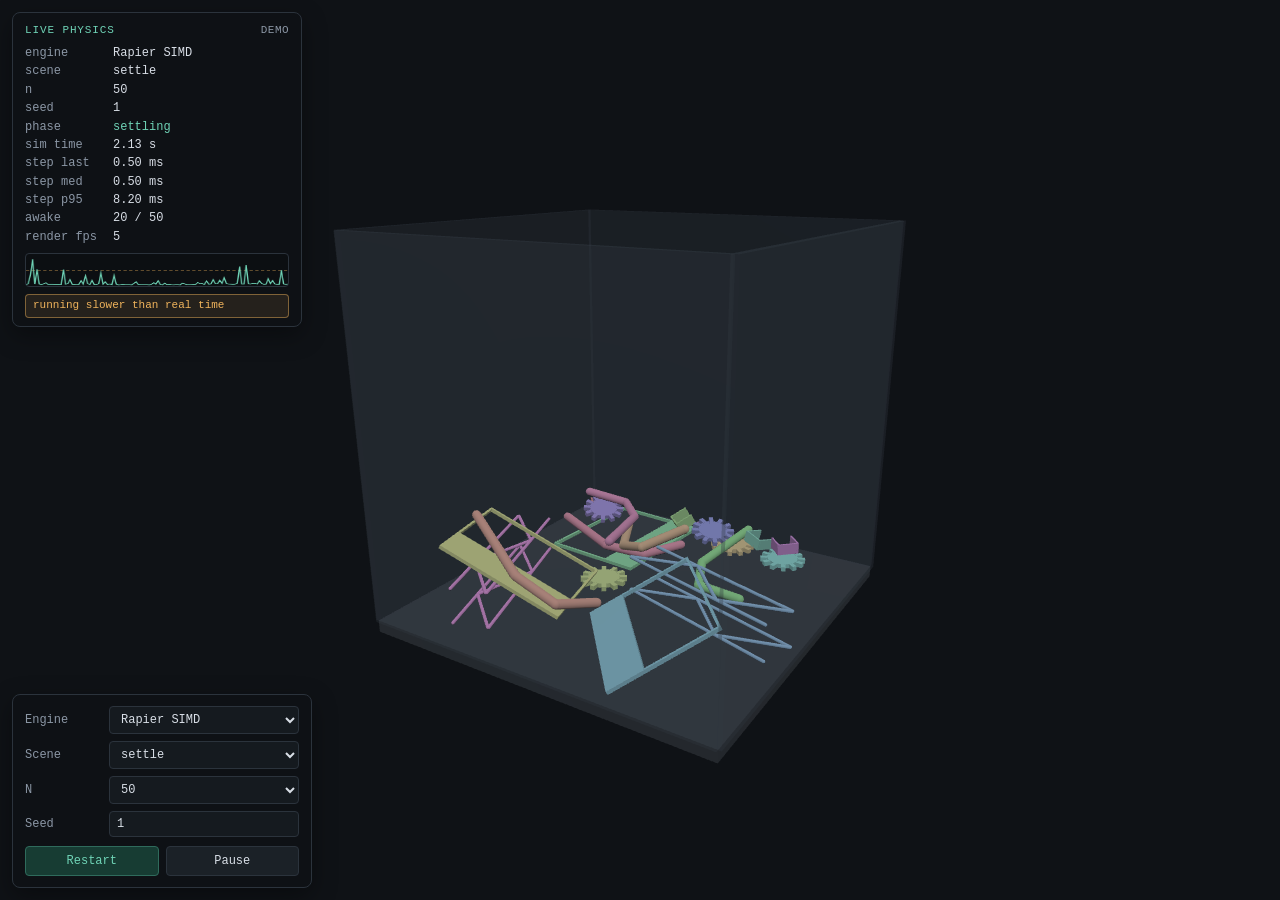
==== index.html @ b58f0d4b "Junk Heap Physics live demo: Rapier, Jolt (incl. multithreaded) and Havok in the browser Co-Authored" ====
<!doctype html>
<html lang="en">
  <head>
    <meta charset="UTF-8" />
    <meta name="viewport" content="width=device-width, initial-scale=1.0" />
    <meta name="theme-color" content="#101317" />
    <title>Junk Heap Physics</title>
    <meta name="description" content="Live comparison of Rapier, Jolt and Havok pulling a piece out of a tangled scrap heap in the browser.">
    <link rel="icon" href="data:image/svg+xml,%3Csvg xmlns='http://www.w3.org/2000/svg' viewBox='0 0 16 16'%3E%3Crect width='16' height='16' rx='3' fill='%23101317'/%3E%3Cpath d='M3 12 8 4l5 8' stroke='%23ffd25e' stroke-width='1.6' fill='none'/%3E%3C/svg%3E">
    <!-- GitHub Pages cannot send COOP/COEP headers; this service worker adds them so multithreaded Jolt (SharedArrayBuffer) works. First visit reloads once. -->
    <script src="coi-serviceworker.js"></script>
    <script type="module" crossorigin src="./assets/demo-DHCu89WG.js"></script>
    <link rel="modulepreload" crossorigin href="./assets/preload-helper-CRzLMJPS.js">
    <link rel="modulepreload" crossorigin href="./assets/geometry-YZjGOhGs.js">
    <link rel="stylesheet" crossorigin href="./assets/demo-4LwuFV2c.css">
  </head>
  <body>
    <div id="demo-app"></div>
  </body>
</html>
---- assets/demo-4LwuFV2c.css ----
:root{--lightningcss-light: ;--lightningcss-dark:initial;color-scheme:dark;--bg:#101317;--panel:#0f1216e0;--panel-solid:#151a1f;--border:#2b333c;--text:#d8dee6;--muted:#8b97a5;--accent:#6fd3b6;--warn:#f0b45c;--bad:#ef7b78;--mono:ui-monospace, SFMono-Regular, "SF Mono", Menlo, Consolas, "Liberation Mono", monospace}*{box-sizing:border-box}html,body{background:var(--bg);width:100%;height:100%;color:var(--text);font-family:var(--mono);font-variant-numeric:tabular-nums;margin:0;overflow:hidden}#demo-app{position:fixed;inset:0}#demo-app canvas{display:block}.panel{background:var(--panel);border:1px solid var(--border);-webkit-backdrop-filter:blur(8px);border-radius:8px;box-shadow:0 8px 24px #00000059}#hud{z-index:10;pointer-events:none;min-width:290px;max-width:min(360px,100vw - 24px);padding:10px 12px 8px;font-size:12px;line-height:1.45;position:fixed;top:12px;left:12px}#hud .hud-title{color:var(--accent);letter-spacing:.08em;text-transform:uppercase;justify-content:space-between;gap:12px;margin-bottom:6px;font-size:11px;display:flex}#hud .hud-title span:last-child{color:var(--muted);letter-spacing:.04em}.hud-grid{grid-template-columns:78px minmax(0,1fr);gap:1px 10px;display:grid}.hud-grid .k{color:var(--muted)}.hud-grid .v{text-overflow:ellipsis;white-space:nowrap;overflow:hidden}.hud-grid .v.accent{color:var(--accent)}#hud-sparkline{border:1px solid var(--border);background:#0c0f12;border-radius:4px;width:100%;height:34px;margin-top:7px;display:block}#hud-slower{color:var(--warn);background:#f0b45c1a;border:1px solid #f0b45c73;border-radius:4px;margin-top:7px;padding:3px 7px;font-size:11px}#hud-slower[hidden]{display:none}#controls{z-index:11;width:300px;max-width:calc(100vw - 24px);position:fixed;bottom:12px;left:12px;overflow:hidden}#controls-toggle{border:0;border-bottom:1px solid var(--border);width:100%;color:var(--text);font:inherit;letter-spacing:.06em;text-align:left;text-transform:uppercase;cursor:pointer;background:0 0;padding:9px 12px;font-size:12px;display:none}#controls-toggle:after{content:"+";float:right;color:var(--muted)}#controls.open #controls-toggle:after{content:"-"}#controls-body{grid-template-columns:74px minmax(0,1fr);align-items:center;gap:7px 10px;padding:11px 12px;font-size:12px;display:grid}#controls-body label{color:var(--muted)}#controls-body select,#controls-body input[type=number]{border:1px solid var(--border);background:var(--panel-solid);width:100%;min-width:0;color:var(--text);font:inherit;border-radius:4px;padding:5px 7px;font-size:12px}#controls-body select:disabled{color:#5c6672;border-color:#232a31}.controls-actions{grid-column:1/-1;gap:7px;margin-top:2px;display:flex}.controls-actions button{border:1px solid var(--border);color:var(--text);font:inherit;cursor:pointer;background:#1b2127;border-radius:4px;flex:1;padding:7px 9px;font-size:12px}.controls-actions button:hover{background:#222a32;border-color:#3d4a57}.controls-actions button.primary{color:var(--accent);background:#173c33;border-color:#2f6b5c}.controls-note{color:var(--muted);grid-column:1/-1;font-size:11px;line-height:1.35}.controls-note.warn{color:var(--warn)}#controls-body .skip-row{color:var(--muted);grid-column:1/-1;align-items:center;gap:7px;display:flex}#controls-body .skip-row[hidden]{display:none}#status{z-index:10;max-width:min(420px,100vw - 24px);color:var(--muted);padding:7px 10px;font-size:11px;line-height:1.4;position:fixed;bottom:12px;right:12px}#status[hidden]{display:none}#status.error{color:var(--bad);border-color:#ef7b7866}#settle-overlay{z-index:20;background:#0a0c0fb8;place-items:center;display:grid;position:fixed;inset:0}#settle-overlay[hidden]{display:none}#settle-overlay .box{color:var(--accent);letter-spacing:.08em;text-align:center;text-transform:uppercase;padding:18px 26px;font-size:13px}#settle-overlay .sub{color:var(--muted);letter-spacing:.04em;text-transform:none;margin-top:6px;font-size:11px}@media (width<=700px){#hud{max-width:none;padding:8px 10px 6px;font-size:11px;top:8px;left:8px;right:8px}#hud .hud-grid{grid-template-columns:70px minmax(0,1fr)}#controls{width:auto;max-width:none;bottom:8px;left:8px;right:8px}#controls-toggle{display:block}#controls-body{display:none}#controls.open #controls-body{display:grid}#status{display:none}}
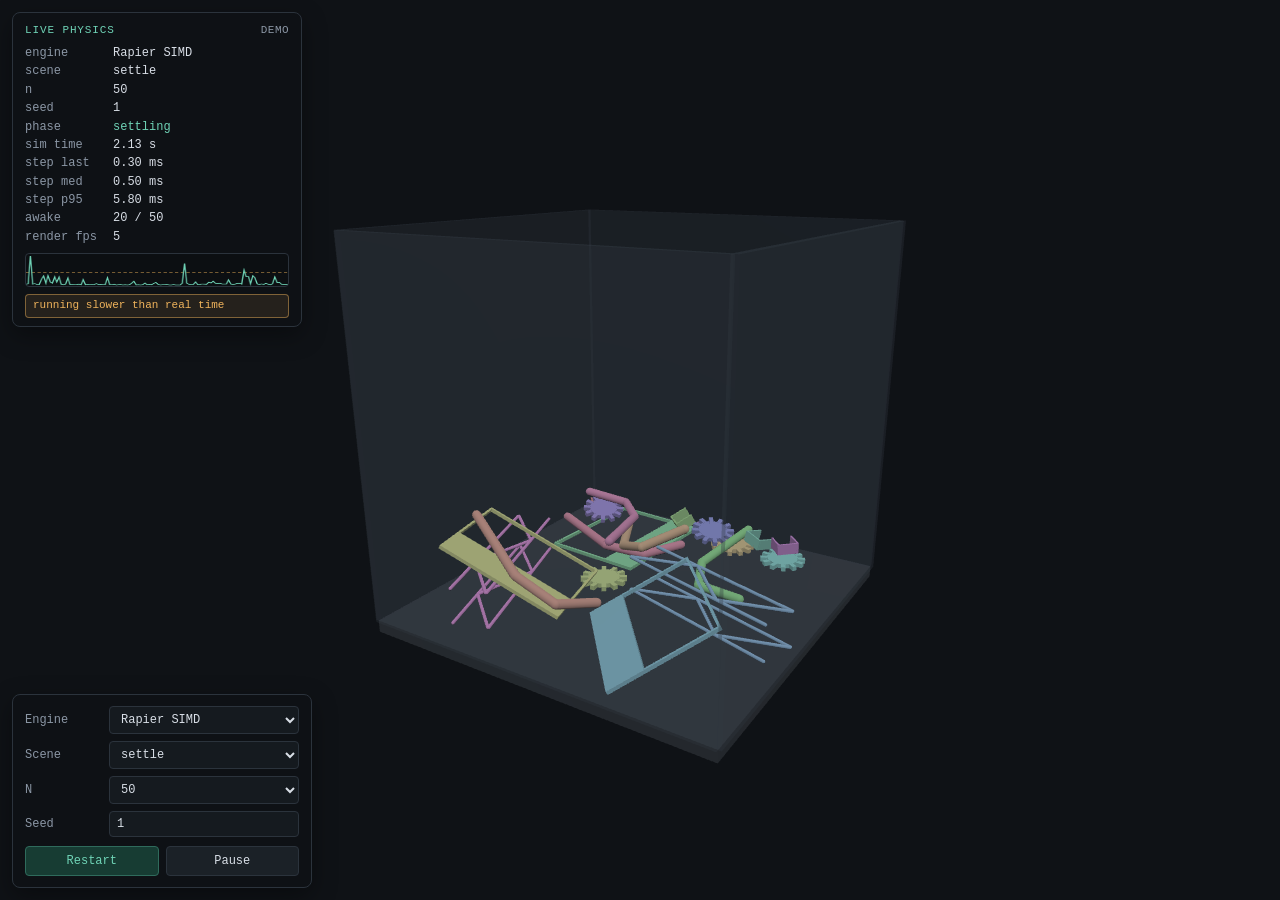
==== commit 078c3c06: "Heaps of 500 and 1000 pieces (bin grows with the count), merged piece meshes Co-Authored-By: Claude " ====
--- a/index.html
+++ b/index.html
@@ -9,7 +9,7 @@
     <link rel="icon" href="data:image/svg+xml,%3Csvg xmlns='http://www.w3.org/2000/svg' viewBox='0 0 16 16'%3E%3Crect width='16' height='16' rx='3' fill='%23101317'/%3E%3Cpath d='M3 12 8 4l5 8' stroke='%23ffd25e' stroke-width='1.6' fill='none'/%3E%3C/svg%3E">
     <!-- GitHub Pages cannot send COOP/COEP headers; this service worker adds them so multithreaded Jolt (SharedArrayBuffer) works. First visit reloads once. -->
     <script src="coi-serviceworker.js"></script>
-    <script type="module" crossorigin src="./assets/demo-DHCu89WG.js"></script>
+    <script type="module" crossorigin src="./assets/demo-DnUZLbs0.js"></script>
     <link rel="modulepreload" crossorigin href="./assets/preload-helper-CRzLMJPS.js">
     <link rel="modulepreload" crossorigin href="./assets/geometry-YZjGOhGs.js">
     <link rel="stylesheet" crossorigin href="./assets/demo-4LwuFV2c.css">
